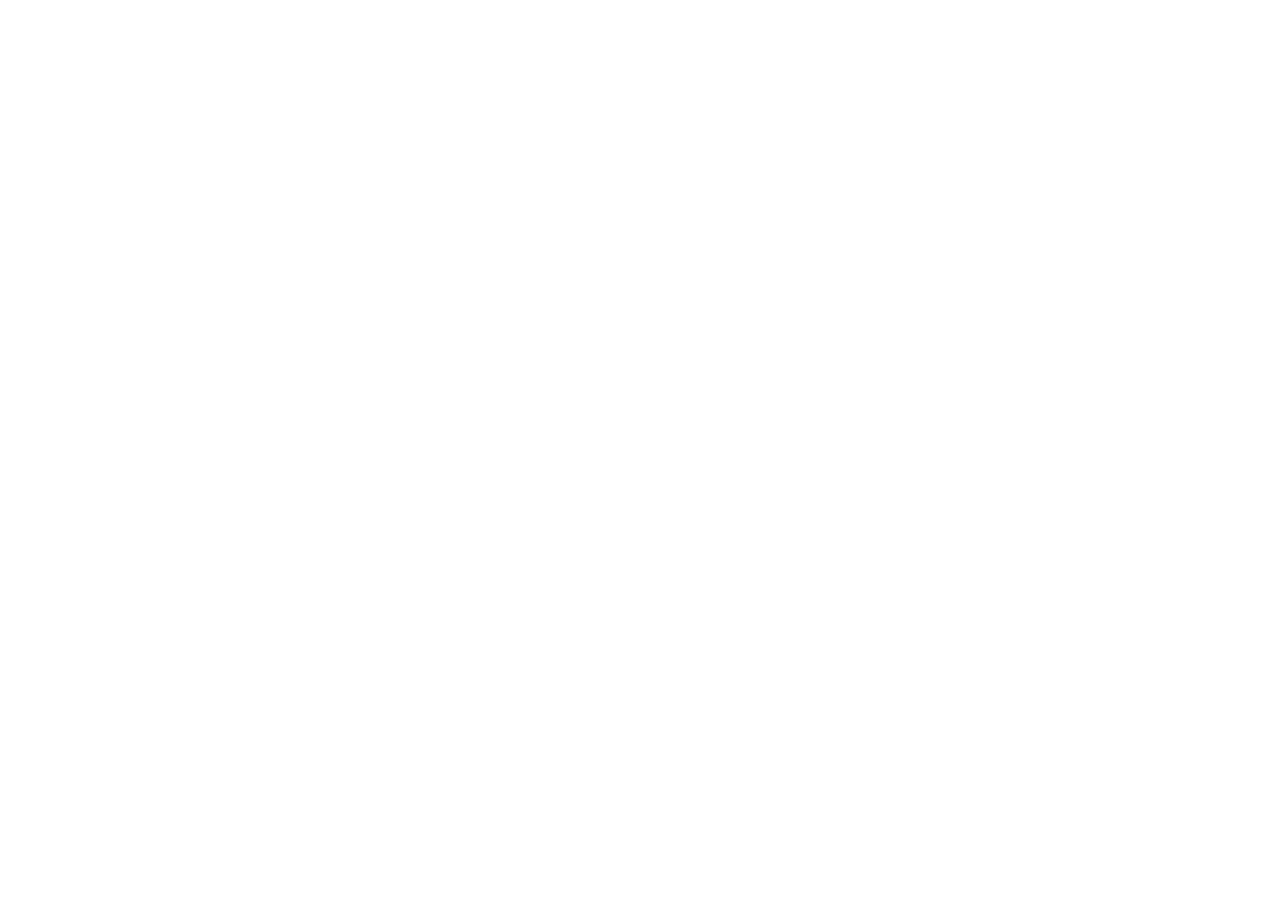
==== billing.html @ aa19b59e "link test" ====
<!DOCTYPE html>
<html lang="en">
<head>
    <meta charset="UTF-8">
    <meta name="viewport" content="width=device-width, initial-scale=1.0, maximum-scale=1.0, user-scalable=no">
    <meta name="HandheldFriendly" content="true">
    <link rel="stylesheet" href="billingApp/css/small.css">
    <link rel="icon" type="image/x-icon" href="billing/images/billingAppIcon.ico">
    <title>Billing App</title>
</head>
<body>
  
</body>

<footer>
    <script src="billingApp/js/main.js"></script>
</footer>

</html>
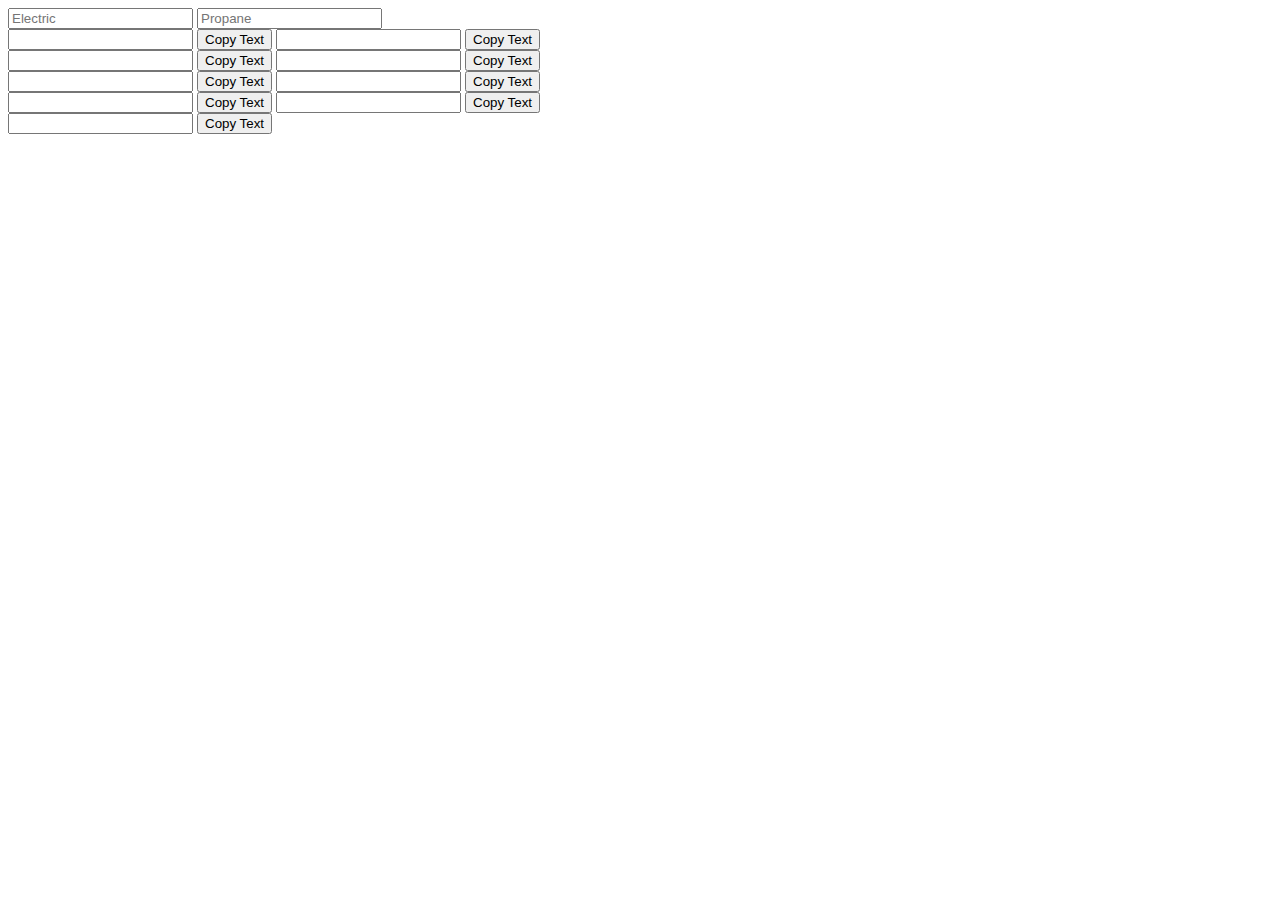
==== commit 6d067a34: "text changes" ====
--- a/billing.html
+++ b/billing.html
@@ -4,16 +4,54 @@
     <meta charset="UTF-8">
     <meta name="viewport" content="width=device-width, initial-scale=1.0, maximum-scale=1.0, user-scalable=no">
     <meta name="HandheldFriendly" content="true">
-    <link rel="stylesheet" href="billingApp/css/small.css">
-    <link rel="icon" type="image/x-icon" href="billing/images/billingAppIcon.ico">
+    <link rel="stylesheet" href="billingAppFiles/css/small.css">
+    <link rel="icon" type="image/x-icon" href="billingAppFiles/images/billingAppIcon.ico">
     <title>Billing App</title>
 </head>
 <body>
-  
+    <input type="text" value="" id="electric" placeholder="Electric" onkeyup='saveValue(this);' onfocus="this.value='', getCcpf(), saveValue(this);">
+    <input type="text" value="" id="propane" placeholder="Propane" onkeyup='saveValue(this);' onfocus="this.value='', getCcpf(), saveValue(this);">
+
+    <div></div>
+
+    <input type="text" value="" id="input0" readonly></input>
+    <button id="button0" onclick="copyText(0)">Copy Text</button>
+
+    <input type="text" value="" id="input1" onkeyup='saveValue(this);'>
+    <button id="button1" onclick="copyText(1)">Copy Text</button>
+
+    <div></div>
+
+    <input type="text" value="" id="input2" onkeyup='saveValue(this);'>
+    <button id="button2" onclick="copyText(2)">Copy Text</button>
+
+    <input type="text" value="" id="input3" onkeyup='saveValue(this);'>
+    <button id="button3" onclick="copyText(3)">Copy Text</button>
+
+    <div></div>
+
+    <input type="text" value="" id="input4" onkeyup='saveValue(this);'>
+    <button id="button4" onclick="copyText(4)">Copy Text</button>
+
+    <input type="text" value="" id="input5" onkeyup='saveValue(this);'>
+    <button id="button5" onclick="copyText(5)">Copy Text</button>
+
+    <div></div>
+
+    <input type="text" value="" id="input6" onkeyup='saveValue(this);'>
+    <button id="button6" onclick="copyText(6)">Copy Text</button>
+
+    <input type="text" value="" id="input7" onkeyup='saveValue(this);'>
+    <button id="button7" onclick="copyText(7)">Copy Text</button>
+
+    <div></div>
+
+    <input type="text" value="" id="input8" onkeyup='saveValue(this);'>
+    <button id="button8" onclick="copyText(8)">Copy Text</button>
 </body>
 
 <footer>
-    <script src="billingApp/js/main.js"></script>
+    <script src="billingAppFiles/js/main.js"></script>
 </footer>
 
 </html>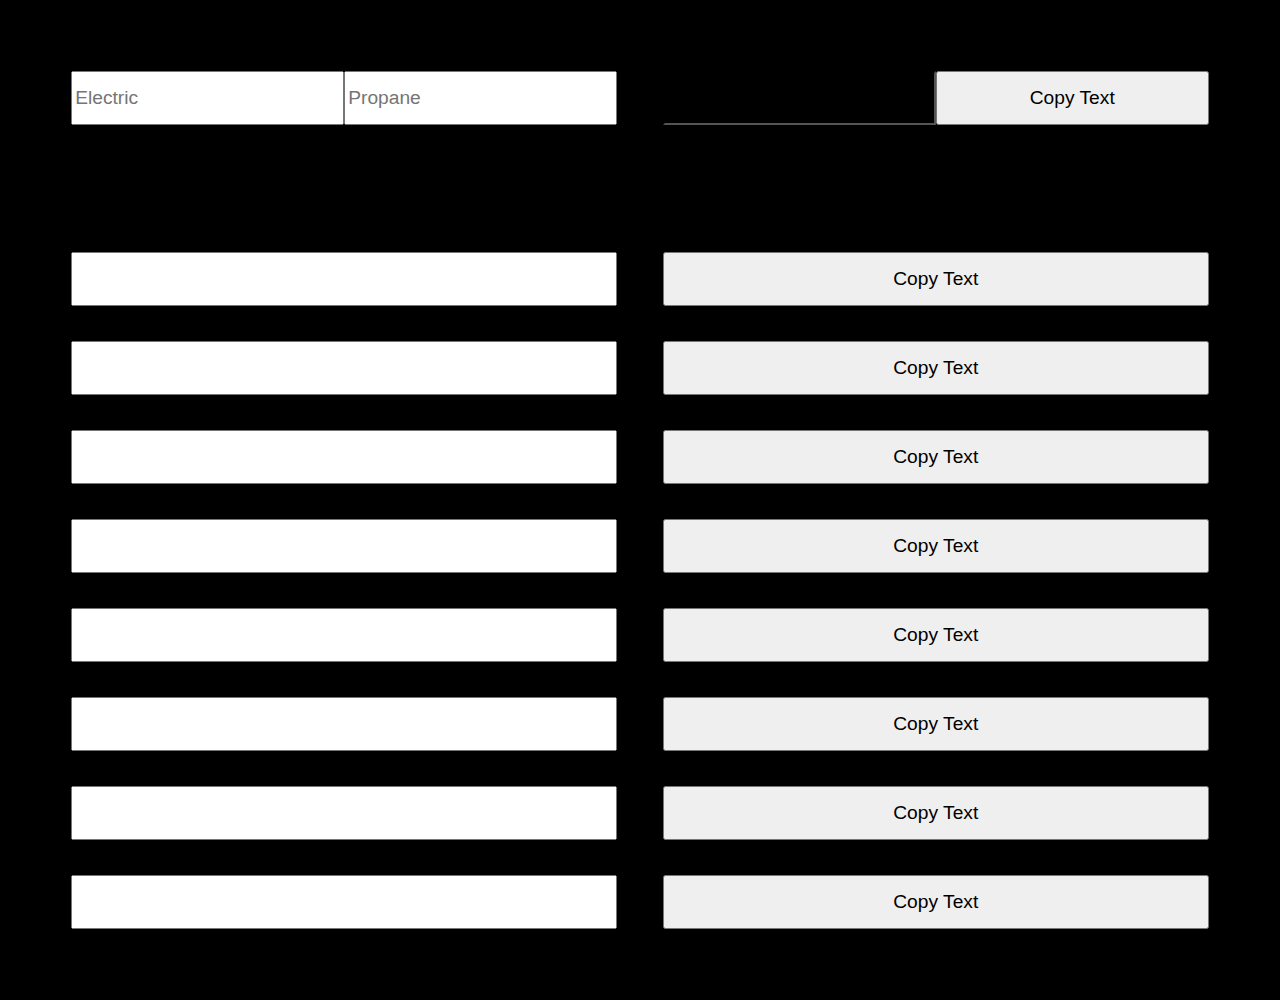
==== commit ffd711f5: "css changes" ====
--- a/billing.html
+++ b/billing.html
@@ -9,45 +9,52 @@
     <title>Billing App</title>
 </head>
 <body>
-    <input type="text" value="" id="electric" placeholder="Electric" onkeyup='saveValue(this);' onfocus="this.value='', getCcpf(), saveValue(this);">
-    <input type="text" value="" id="propane" placeholder="Propane" onkeyup='saveValue(this);' onfocus="this.value='', getCcpf(), saveValue(this);">
+    <div class="ccpf">
+        <input type="text" value="" id="electric" placeholder="Electric" onkeyup='saveValue(this);' onfocus="this.value='', getCcpf(), saveValue(this);">
+        <input type="text" value="" id="propane" placeholder="Propane" onkeyup='saveValue(this);' onfocus="this.value='', getCcpf(), saveValue(this);">
+    
+        <div></div>
+    
+        <input type="text" value="" id="input0" readonly></input>
+        <button id="button0" onclick="copyText(0)">Copy Text</button>
+    </div>
 
-    <div></div>
+    <div class="description">
 
-    <input type="text" value="" id="input0" readonly></input>
-    <button id="button0" onclick="copyText(0)">Copy Text</button>
+        <input type="text" value="" id="input1" onkeyup='saveValue(this);'>
+        <div></div>
+        <button id="button1" onclick="copyText(1)">Copy Text</button>
 
-    <input type="text" value="" id="input1" onkeyup='saveValue(this);'>
-    <button id="button1" onclick="copyText(1)">Copy Text</button>
+        <input type="text" value="" id="input2" onkeyup='saveValue(this);'>
+        <div></div>
+        <button id="button2" onclick="copyText(2)">Copy Text</button>
 
-    <div></div>
+        <input type="text" value="" id="input3" onkeyup='saveValue(this);'>
+        <div></div>
+        <button id="button3" onclick="copyText(3)">Copy Text</button>
 
-    <input type="text" value="" id="input2" onkeyup='saveValue(this);'>
-    <button id="button2" onclick="copyText(2)">Copy Text</button>
+        <input type="text" value="" id="input4" onkeyup='saveValue(this);'>
+        <div></div>
+        <button id="button4" onclick="copyText(4)">Copy Text</button>
 
-    <input type="text" value="" id="input3" onkeyup='saveValue(this);'>
-    <button id="button3" onclick="copyText(3)">Copy Text</button>
+        <input type="text" value="" id="input5" onkeyup='saveValue(this);'>
+        <div></div>
+        <button id="button5" onclick="copyText(5)">Copy Text</button>
 
-    <div></div>
+        <input type="text" value="" id="input6" onkeyup='saveValue(this);'>
+        <div></div>
+        <button id="button6" onclick="copyText(6)">Copy Text</button>
 
-    <input type="text" value="" id="input4" onkeyup='saveValue(this);'>
-    <button id="button4" onclick="copyText(4)">Copy Text</button>
+        <input type="text" value="" id="input7" onkeyup='saveValue(this);'>
+        <div></div>
+        <button id="button7" onclick="copyText(7)">Copy Text</button>
 
-    <input type="text" value="" id="input5" onkeyup='saveValue(this);'>
-    <button id="button5" onclick="copyText(5)">Copy Text</button>
+        <input type="text" value="" id="input8" onkeyup='saveValue(this);'>
+        <div></div>
+        <button id="button8" onclick="copyText(8)">Copy Text</button>
 
-    <div></div>
+    </div>
 
-    <input type="text" value="" id="input6" onkeyup='saveValue(this);'>
-    <button id="button6" onclick="copyText(6)">Copy Text</button>
-
-    <input type="text" value="" id="input7" onkeyup='saveValue(this);'>
-    <button id="button7" onclick="copyText(7)">Copy Text</button>
-
-    <div></div>
-
-    <input type="text" value="" id="input8" onkeyup='saveValue(this);'>
-    <button id="button8" onclick="copyText(8)">Copy Text</button>
 </body>
 
 <footer>
--- a/billingAppFiles/css/small.css
+++ b/billingAppFiles/css/small.css
@@ -0,0 +1,45 @@
+@import url('https://fonts.googleapis.com/css2?family=Roboto+Mono&display=swap');
+
+:root {
+    --background: #000000;
+    --textColor: #FFFFFF;
+    --font: 'Roboto Mono', monospace;
+    --imgSize: 5vh;
+}
+body {
+    background-color: var(--background);
+    display: grid;
+    grid-template-columns: 100%;
+}
+
+.ccpf {
+    display: grid;
+    grid-template-columns: 24% 24% 4% 24% 24%;
+    grid-template-rows: 6vh;
+    gap: 35px 0px;
+    align-self: center;
+    margin: 5%;
+}
+
+.description {
+    display: grid;
+    grid-template-columns: 48% 4% 48%;
+    grid-template-rows: repeat(8, 6vh);
+    gap: 35px 0px;
+    align-self: center;
+    margin: 5%;
+}
+
+input, button {
+    font-size: 120%;
+}
+
+
+
+#input0 {
+    background-color: #000000;
+    border-color: #000000;
+    color: #FFFFFF;
+    font-size: 150%;
+    text-align: center;
+}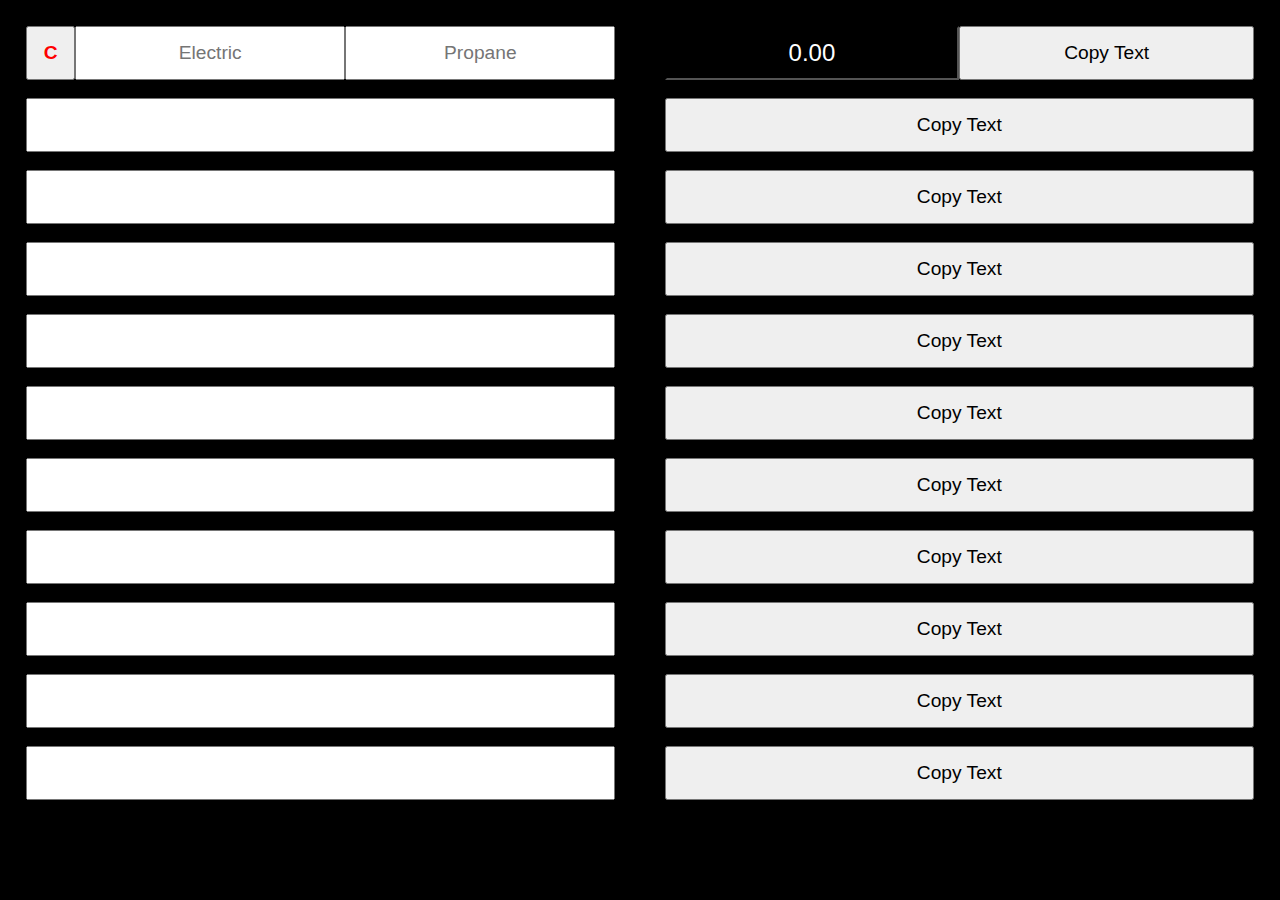
==== commit 45ac1c06: "ClearEP button" ====
--- a/billing.html
+++ b/billing.html
@@ -10,8 +10,9 @@
 </head>
 <body>
     <div class="ccpf">
-        <input type="text" value="" id="electric" placeholder="Electric" onkeyup='saveValue(this);' onfocus="this.value='', getCcpf(), saveValue(this);">
-        <input type="text" value="" id="propane" placeholder="Propane" onkeyup='saveValue(this);' onfocus="this.value='', getCcpf(), saveValue(this);">
+        <button id="clearEP" onclick="clearEP()">C</button>
+        <input type="text" value="" id="electric" placeholder="Electric" onkeyup='saveValue(this);'>
+        <input type="text" value="" id="propane" placeholder="Propane" onkeyup='saveValue(this);'>
     
         <div></div>
     
@@ -53,6 +54,14 @@
         <div></div>
         <button id="button8" onclick="copyText(8)">Copy Text</button>
 
+        <input type="text" value="" id="input9" onkeyup='saveValue(this);'>
+        <div></div>
+        <button id="button9" onclick="copyText(9)">Copy Text</button>
+
+        <input type="text" value="" id="input10" onkeyup='saveValue(this);'>
+        <div></div>
+        <button id="button10" onclick="copyText(10)">Copy Text</button>
+
     </div>
 
 </body>
--- a/billingAppFiles/css/small.css
+++ b/billingAppFiles/css/small.css
@@ -14,32 +14,35 @@
 
 .ccpf {
     display: grid;
-    grid-template-columns: 24% 24% 4% 24% 24%;
+    grid-template-columns: 4% 22% 22% 4% 24% 24%;
     grid-template-rows: 6vh;
-    gap: 35px 0px;
     align-self: center;
-    margin: 5%;
+    margin: 2vh 2vh 0px 2vh;
 }
 
 .description {
     display: grid;
     grid-template-columns: 48% 4% 48%;
-    grid-template-rows: repeat(8, 6vh);
-    gap: 35px 0px;
+    grid-template-rows: repeat(10, 6vh);
+    gap: 2vh 0px;
     align-self: center;
-    margin: 5%;
+    margin: 2vh;
 }
 
 input, button {
-    font-size: 120%;
+    font-size: 120%;    
+    text-align: center;
 }
 
-
+#clearEP {
+    color: red;
+    cursor: pointer;
+    font-weight: bold;
+}
 
 #input0 {
     background-color: #000000;
     border-color: #000000;
     color: #FFFFFF;
     font-size: 150%;
-    text-align: center;
 }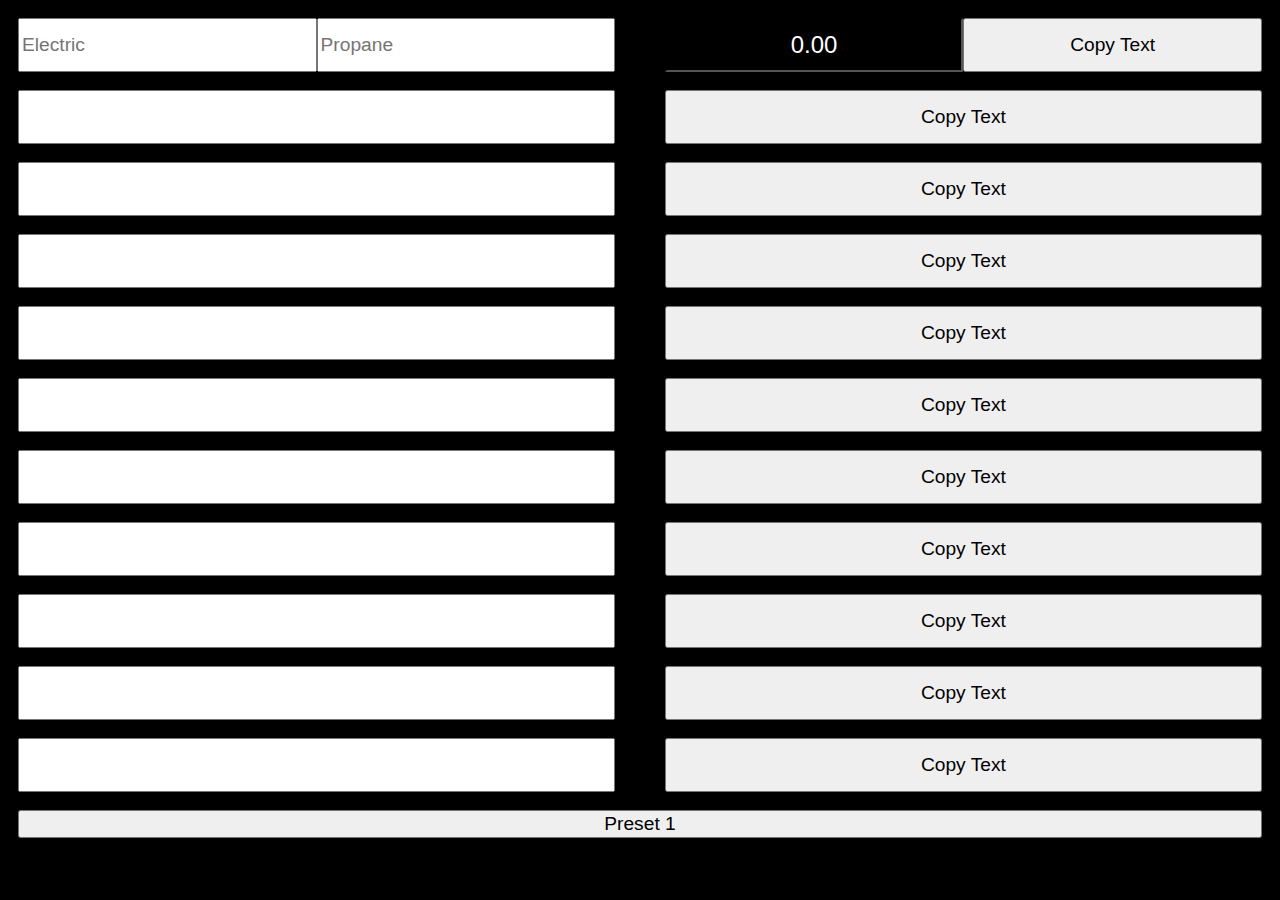
==== commit 0f053d14: "preset 1" ====
--- a/billing.html
+++ b/billing.html
@@ -10,9 +10,9 @@
 </head>
 <body>
     <div class="ccpf">
-        <button id="clearEP" onclick="clearEP()">C</button>
-        <input type="text" value="" id="electric" placeholder="Electric" onkeyup='saveValue(this);'>
-        <input type="text" value="" id="propane" placeholder="Propane" onkeyup='saveValue(this);'>
+        
+        <input type="text" value="" id="electric" placeholder="Electric" onkeyup='saveValue(this);' onfocus="this.value='', getCcpf(), saveValue(this);">
+        <input type="text" value="" id="propane" placeholder="Propane" onkeyup='saveValue(this);' onfocus="this.value='', getCcpf(), saveValue(this);">
     
         <div></div>
     
@@ -64,6 +64,8 @@
 
     </div>
 
+    <button id="preset1" onclick="preset(1)">Preset 1</button>
+
 </body>
 
 <footer>
--- a/billingAppFiles/css/small.css
+++ b/billingAppFiles/css/small.css
@@ -10,14 +10,14 @@
     background-color: var(--background);
     display: grid;
     grid-template-columns: 100%;
+    margin: 2vh;
 }
 
 .ccpf {
     display: grid;
-    grid-template-columns: 4% 22% 22% 4% 24% 24%;
+    grid-template-columns: 24% 24% 4% 24% 24%;
     grid-template-rows: 6vh;
     align-self: center;
-    margin: 2vh 2vh 0px 2vh;
 }
 
 .description {
@@ -26,23 +26,23 @@
     grid-template-rows: repeat(10, 6vh);
     gap: 2vh 0px;
     align-self: center;
-    margin: 2vh;
+    margin: 2vh 0px;
 }
 
 input, button {
-    font-size: 120%;    
-    text-align: center;
+    font-size: 120%;
 }
 
-#clearEP {
-    color: red;
-    cursor: pointer;
-    font-weight: bold;
-}
+
 
 #input0 {
     background-color: #000000;
     border-color: #000000;
     color: #FFFFFF;
     font-size: 150%;
+    text-align: center;
+}
+
+#preset1 {
+    cursor: pointer;
 }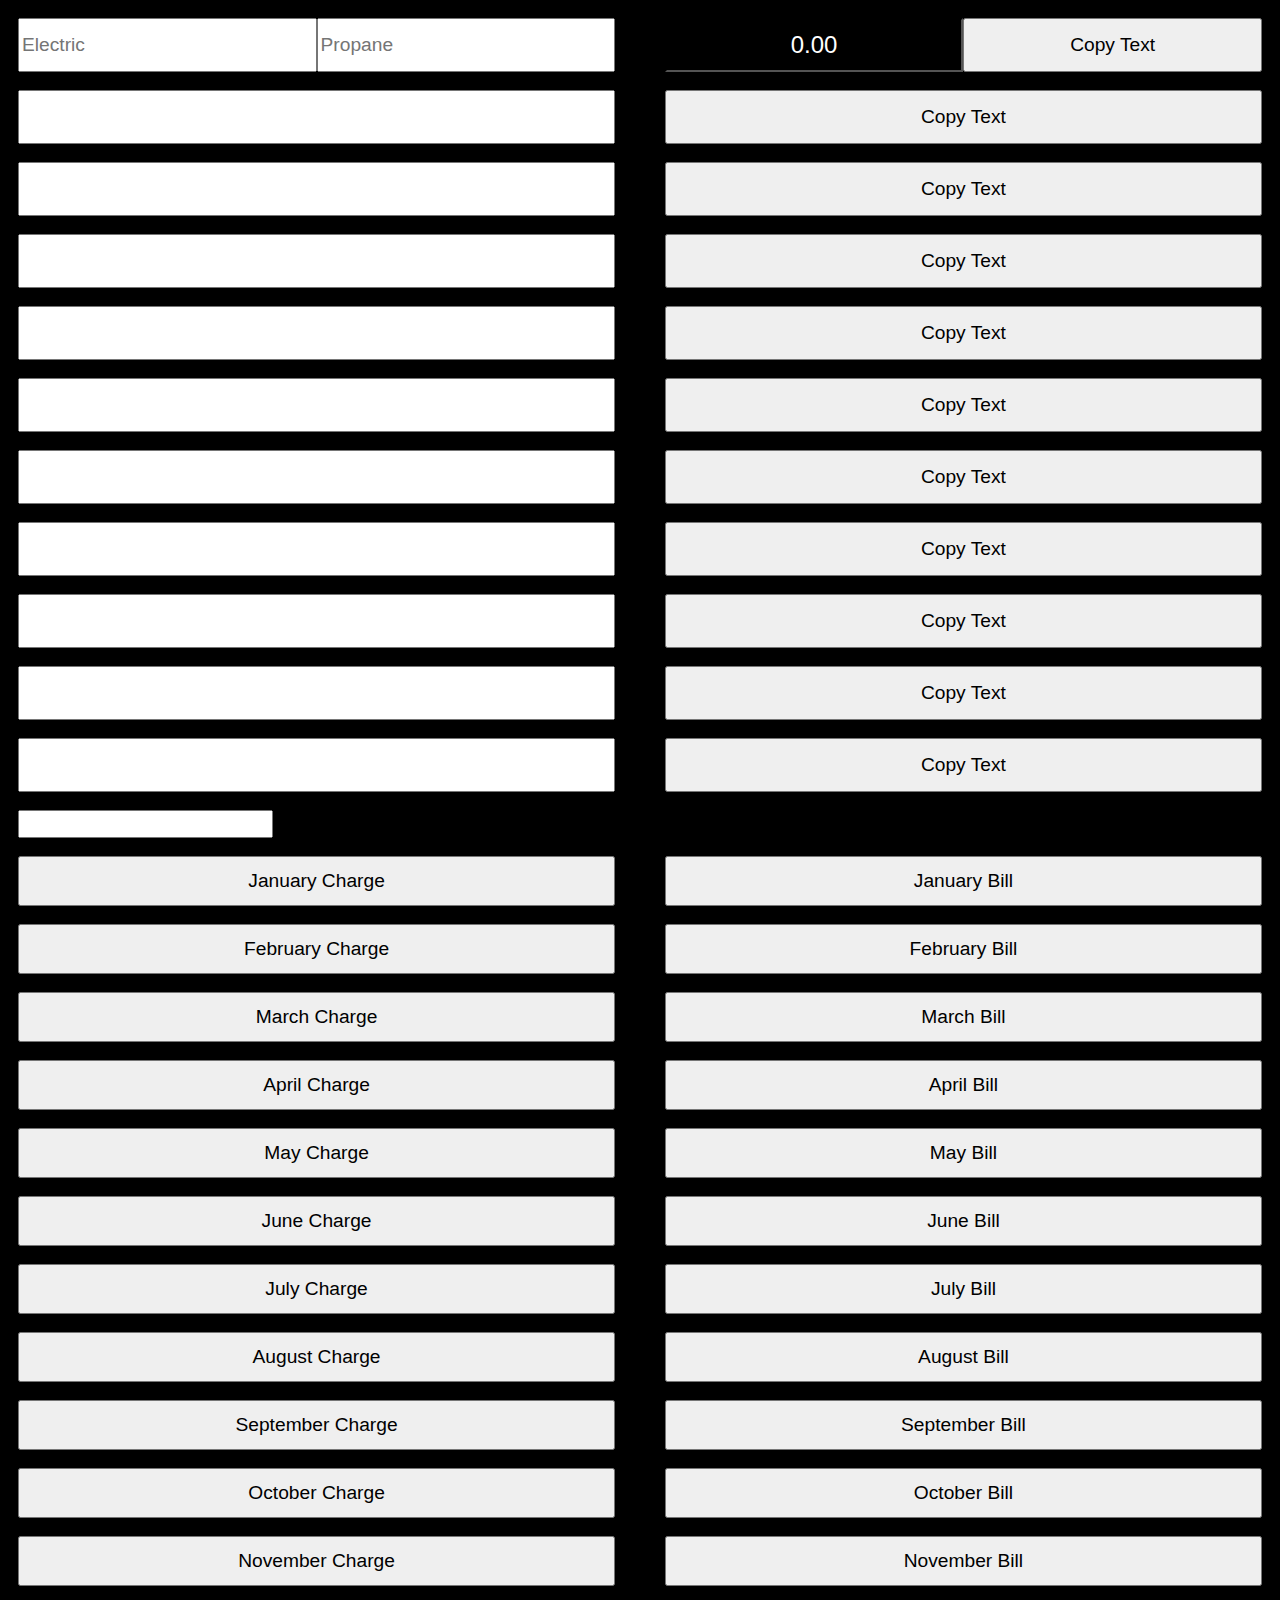
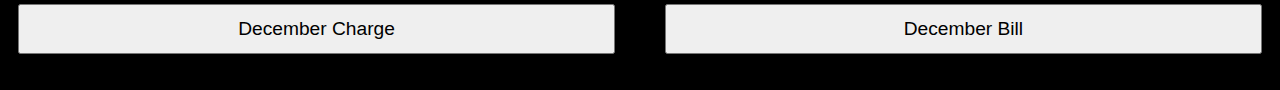
==== commit aae96a0b: "Added billing" ====
--- a/billing.html
+++ b/billing.html
@@ -5,14 +5,17 @@
     <meta name="viewport" content="width=device-width, initial-scale=1.0, maximum-scale=1.0, user-scalable=no">
     <meta name="HandheldFriendly" content="true">
     <link rel="stylesheet" href="billingAppFiles/css/small.css">
-    <link rel="icon" type="image/x-icon" href="billingAppFiles/images/billingAppIcon.ico">
+    <link rel="apple-touch-icon" sizes="180x180" href="billingAppFiles/images/apple-touch-icon.png">
+    <link rel="icon" type="image/png" sizes="32x32" href="billingAppFiles/images/favicon-32x32.png">
+    <link rel="icon" type="image/png" sizes="16x16" href="billingAppFiles/images/favicon-16x16.png">
+    <link rel="manifest" href="billingAppFiles/images/site.webmanifest">
     <title>Billing App</title>
 </head>
-<body>
-    <div class="ccpf">
+<body >
+    <div class="ccpf" oncontextmenu="return false;">
         
-        <input type="text" value="" id="electric" placeholder="Electric" onkeyup='saveValue(this);' onfocus="this.value='', getCcpf(), saveValue(this);">
-        <input type="text" value="" id="propane" placeholder="Propane" onkeyup='saveValue(this);' onfocus="this.value='', getCcpf(), saveValue(this);">
+        <input type="text" value="" id="electric" placeholder="Electric" onkeyup='saveValue(this);' oncontextmenu="this.value='', getCcpf(), saveValue(this);">
+        <input type="text" value="" id="propane" placeholder="Propane" onkeyup='saveValue(this);' oncontextmenu="this.value='', getCcpf(), saveValue(this);">
     
         <div></div>
     
@@ -64,7 +67,63 @@
 
     </div>
 
-    <button id="preset1" onclick="preset(1)">Preset 1</button>
+    <!-- <div class="presetOptions">
+        <input type="text" value="" id="month" onkeyup="saveValue(this);">
+        <div></div>
+        <h1>Month</h1>
+        <div></div>
+        <input type="text" value="" id="billCharge" onkeyup="saveValue(this);">
+        <div></div>
+        <h1>Bill or Charge</h1>
+        <div></div>
+        <button id="presetOptionsApply" onclick="presetOptions()">Apply</button>
+
+    </div> -->
+
+    <div class="year">
+        <input id="year" type="text" onkeyup="saveValue(this);">
+    </div>
+
+    <div class="presets">
+        <!-- charge(month, rent) -->
+        <!-- bill(month, electric, rent, cal) -->
+        <button id="preset" onclick="charge('January', 12)">January Charge</button>
+        <div></div>
+        <button id="preset" onclick="bill('January', 12, 1, 31)">January Bill</button>
+        <button id="preset" onclick="charge('February', 1)">February Charge</button>
+        <div></div>
+        <button id="preset" onclick="bill('February', 1, 2, 28)">February Bill</button>
+        <button id="preset" onclick="charge('March', 2)">March Charge</button>
+        <div></div>
+        <button id="preset" onclick="bill('March', 2, 3, 31)">March Bill</button>
+        <button id="preset" onclick="charge('April', 3)">April Charge</button>
+        <div></div>
+        <button id="preset" onclick="bill('April', 3, 4, 30)">April Bill</button>
+        <button id="preset" onclick="charge('May', 4)">May Charge</button>
+        <div></div>
+        <button id="preset" onclick="bill('May', 4, 5, 31)">May Bill</button>
+        <button id="preset" onclick="charge('June', 5)">June Charge</button>
+        <div></div>
+        <button id="preset" onclick="bill('June', 5, 6, 30)">June Bill</button>
+        <button id="preset" onclick="charge('July', 6)">July Charge</button>
+        <div></div>
+        <button id="preset" onclick="bill('July', 6, 7, 31)">July Bill</button>
+        <button id="preset" onclick="charge('August', 7)">August Charge</button>
+        <div></div>
+        <button id="preset" onclick="bill('August', 7, 8, 31)">August Bill</button>
+        <button id="preset" onclick="charge('September', 8)">September Charge</button>
+        <div></div>
+        <button id="preset" onclick="bill('September', 8, 9, 30)">September Bill</button>
+        <button id="preset" onclick="charge('October', 9)">October Charge</button>
+        <div></div>
+        <button id="preset" onclick="bill('October', 9, 10, 31)">October Bill</button>
+        <button id="preset" onclick="charge('November', 10)">November Charge</button>
+        <div></div>
+        <button id="preset" onclick="bill('November', 10, 11, 30)">November Bill</button>
+        <button id="preset" onclick="charge('December', 11)">December Charge</button>
+        <div></div>
+        <button id="preset" onclick="bill('December', 11, 12, 31)">December Bill</button>
+    </div>
 
 </body>
 
--- a/billingAppFiles/css/small.css
+++ b/billingAppFiles/css/small.css
@@ -29,11 +29,15 @@
     margin: 2vh 0px;
 }
 
-input, button {
+input {
     font-size: 120%;
+    cursor: text;
 }
 
-
+button {
+    font-size: 120%;
+    cursor: pointer;
+}
 
 #input0 {
     background-color: #000000;
@@ -41,8 +45,17 @@
     color: #FFFFFF;
     font-size: 150%;
     text-align: center;
+    cursor: pointer;
 }
 
-#preset1 {
-    cursor: pointer;
-}+.presets {
+    display: grid;
+    grid-template-columns: 48% 4% 48%;
+    gap: 2vh 0px;
+    align-self: center;
+    margin: 2vh 0px;
+}
+
+#preset {
+    height: 50px;
+}
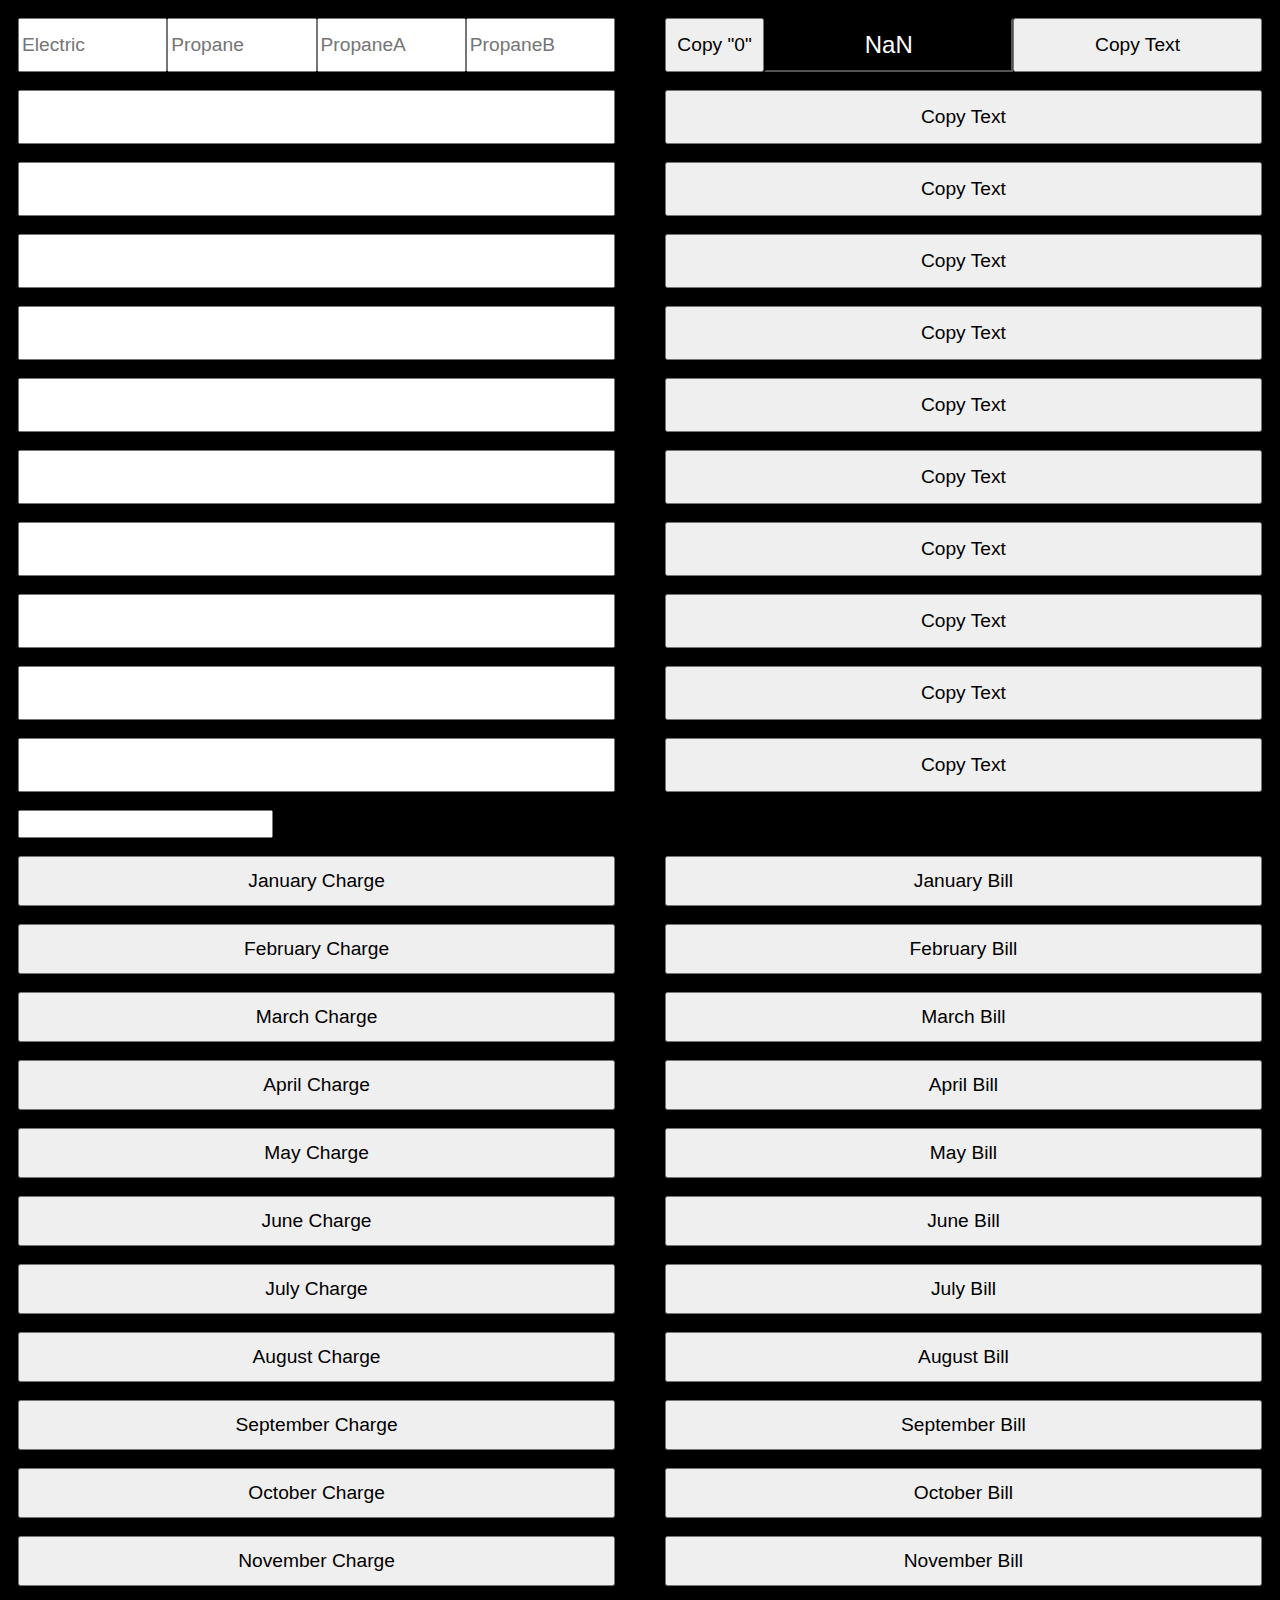
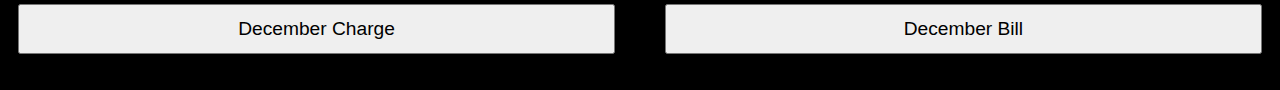
==== commit 9837f7ac: "additional propane input boxes" ====
--- a/billing.html
+++ b/billing.html
@@ -16,9 +16,12 @@
         
         <input type="text" value="" id="electric" placeholder="Electric" onkeyup='saveValue(this);' oncontextmenu="this.value='', getCcpf(), saveValue(this);">
         <input type="text" value="" id="propane" placeholder="Propane" onkeyup='saveValue(this);' oncontextmenu="this.value='', getCcpf(), saveValue(this);">
+        <input type="text" value="" id="propaneA" placeholder="PropaneA" onkeyup='saveValue(this);' oncontextmenu="this.value='', getCcpf(), saveValue(this);">
+        <input type="text" value="" id="propaneB" placeholder="PropaneB" onkeyup='saveValue(this);' oncontextmenu="this.value='', getCcpf(), saveValue(this);">
     
         <div></div>
     
+        <button id="button0" onclick="navigator.clipboard.writeText(0)">Copy "0"</button>
         <input type="text" value="" id="input0" readonly></input>
         <button id="button0" onclick="copyText(0)">Copy Text</button>
     </div>
--- a/billingAppFiles/css/small.css
+++ b/billingAppFiles/css/small.css
@@ -15,7 +15,7 @@
 
 .ccpf {
     display: grid;
-    grid-template-columns: 24% 24% 4% 24% 24%;
+    grid-template-columns: 12% 12% 12% 12% 4% 8% 20% 20%;
     grid-template-rows: 6vh;
     align-self: center;
 }
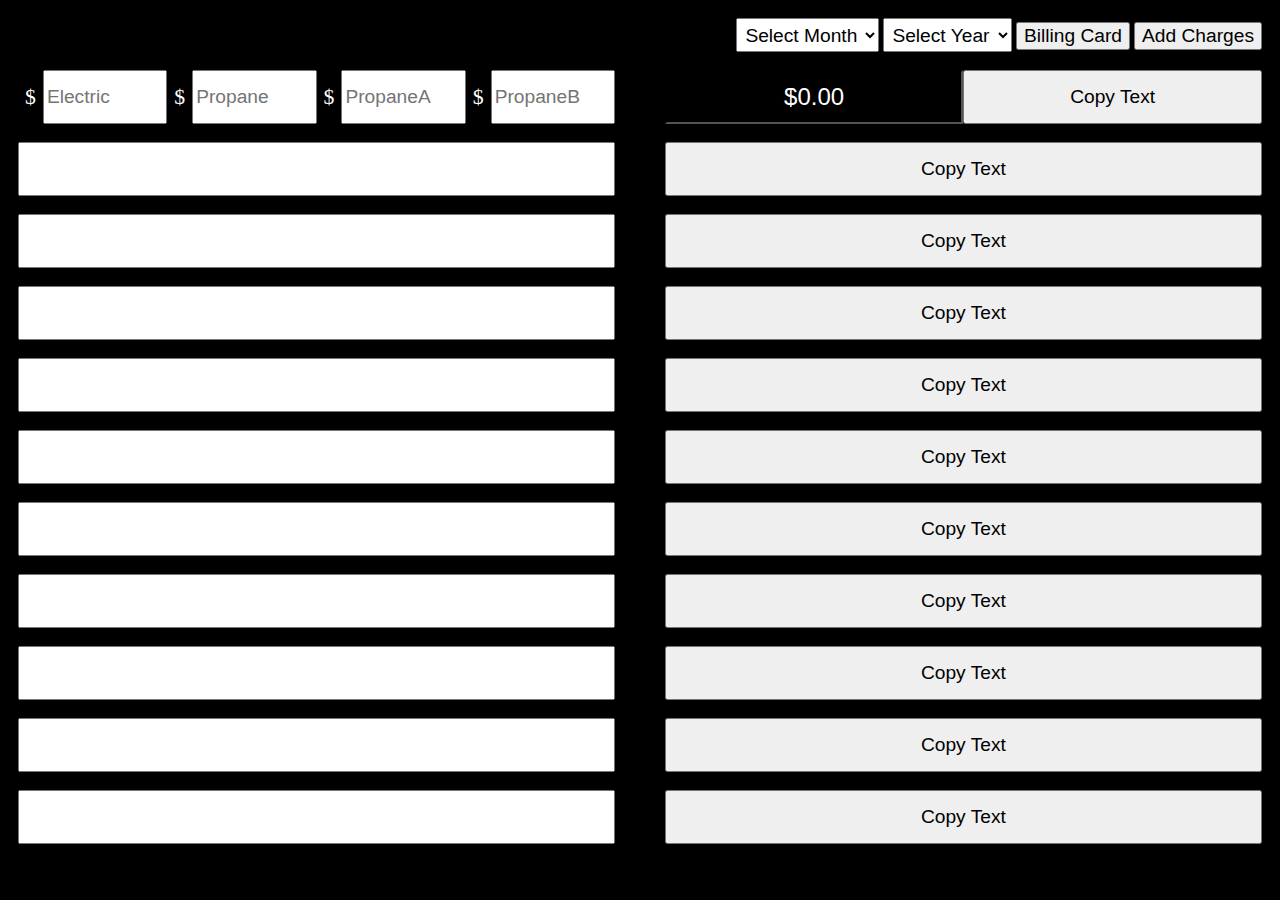
==== commit 0a331bf6: "changes" ====
--- a/billing.html
+++ b/billing.html
@@ -12,16 +12,45 @@
     <title>Billing App</title>
 </head>
 <body >
+    <div class="selectors">
+        <select id="monthSelect" onchange="updateYear(),updateMonth(),getMonthNumber(),chargeOrBill(),saveValue(this)">
+            <option value="">Select Month</option>
+            <option value="January">January</option>
+            <option value="February">February</option>
+            <option value="March">March</option>
+            <option value="April">April</option>
+            <option value="May">May</option>
+            <option value="June">June</option>
+            <option value="July">July</option>
+            <option value="August">August</option>
+            <option value="September">September</option>
+            <option value="October">October</option>
+            <option value="November">November</option>
+            <option value="December">December</option>
+        </select>
+    
+        <select id="yearSelect" onchange="updateYear(), updateMonth(), getMonthNumber(), chargeOrBill(), saveValue(this)">
+            <option value="">Select Year</option>
+        </select>
+
+        <button id="billingCardButton" onclick="toggleButtonStyle('billingCard'),bill(),getMonthNumber();">Billing Card</button>
+        <button id="addChargesButton" onclick="toggleButtonStyle('addCharges'),charge(),getMonthNumber();">Add Charges</button>
+
+    </div>
+
     <div class="ccpf" oncontextmenu="return false;">
         
-        <input type="text" value="" id="electric" placeholder="Electric" onkeyup='saveValue(this);' oncontextmenu="this.value='', getCcpf(), saveValue(this);">
-        <input type="text" value="" id="propane" placeholder="Propane" onkeyup='saveValue(this);' oncontextmenu="this.value='', getCcpf(), saveValue(this);">
-        <input type="text" value="" id="propaneA" placeholder="PropaneA" onkeyup='saveValue(this);' oncontextmenu="this.value='', getCcpf(), saveValue(this);">
-        <input type="text" value="" id="propaneB" placeholder="PropaneB" onkeyup='saveValue(this);' oncontextmenu="this.value='', getCcpf(), saveValue(this);">
+        <div class="preccpf">$</div>
+        <input type="text" value="" id="electric" placeholder="Electric" onclick="getCcpf(), saveValue(this);" onkeyup='saveValue(this);' oncontextmenu="this.value='', getCcpf(), saveValue(this);">
+        <div class="preccpf">$</div>
+        <input type="text" value="" id="propane" placeholder="Propane" onclick="getCcpf(), saveValue(this);" onkeyup='saveValue(this);' oncontextmenu="this.value='', getCcpf(), saveValue(this);">
+        <div class="preccpf">$</div>
+        <input type="text" value="" id="propaneA" placeholder="PropaneA" onclick="getCcpf(), saveValue(this);" onkeyup='saveValue(this);' oncontextmenu="this.value='', getCcpf(), saveValue(this);">
+        <div class="preccpf">$</div>
+        <input type="text" value="" id="propaneB" placeholder="PropaneB" onclick="getCcpf(), saveValue(this);" onkeyup='saveValue(this);' oncontextmenu="this.value='', getCcpf(), saveValue(this);">
     
         <div></div>
     
-        <button id="button0" onclick="navigator.clipboard.writeText(0)">Copy "0"</button>
         <input type="text" value="" id="input0" readonly></input>
         <button id="button0" onclick="copyText(0)">Copy Text</button>
     </div>
@@ -70,64 +99,6 @@
 
     </div>
 
-    <!-- <div class="presetOptions">
-        <input type="text" value="" id="month" onkeyup="saveValue(this);">
-        <div></div>
-        <h1>Month</h1>
-        <div></div>
-        <input type="text" value="" id="billCharge" onkeyup="saveValue(this);">
-        <div></div>
-        <h1>Bill or Charge</h1>
-        <div></div>
-        <button id="presetOptionsApply" onclick="presetOptions()">Apply</button>
-
-    </div> -->
-
-    <div class="year">
-        <input id="year" type="text" onkeyup="saveValue(this);">
-    </div>
-
-    <div class="presets">
-        <!-- charge(month, rent) -->
-        <!-- bill(month, electric, rent, cal) -->
-        <button id="preset" onclick="charge('January', 12)">January Charge</button>
-        <div></div>
-        <button id="preset" onclick="bill('January', 12, 1, 31)">January Bill</button>
-        <button id="preset" onclick="charge('February', 1)">February Charge</button>
-        <div></div>
-        <button id="preset" onclick="bill('February', 1, 2, 28)">February Bill</button>
-        <button id="preset" onclick="charge('March', 2)">March Charge</button>
-        <div></div>
-        <button id="preset" onclick="bill('March', 2, 3, 31)">March Bill</button>
-        <button id="preset" onclick="charge('April', 3)">April Charge</button>
-        <div></div>
-        <button id="preset" onclick="bill('April', 3, 4, 30)">April Bill</button>
-        <button id="preset" onclick="charge('May', 4)">May Charge</button>
-        <div></div>
-        <button id="preset" onclick="bill('May', 4, 5, 31)">May Bill</button>
-        <button id="preset" onclick="charge('June', 5)">June Charge</button>
-        <div></div>
-        <button id="preset" onclick="bill('June', 5, 6, 30)">June Bill</button>
-        <button id="preset" onclick="charge('July', 6)">July Charge</button>
-        <div></div>
-        <button id="preset" onclick="bill('July', 6, 7, 31)">July Bill</button>
-        <button id="preset" onclick="charge('August', 7)">August Charge</button>
-        <div></div>
-        <button id="preset" onclick="bill('August', 7, 8, 31)">August Bill</button>
-        <button id="preset" onclick="charge('September', 8)">September Charge</button>
-        <div></div>
-        <button id="preset" onclick="bill('September', 8, 9, 30)">September Bill</button>
-        <button id="preset" onclick="charge('October', 9)">October Charge</button>
-        <div></div>
-        <button id="preset" onclick="bill('October', 9, 10, 31)">October Bill</button>
-        <button id="preset" onclick="charge('November', 10)">November Charge</button>
-        <div></div>
-        <button id="preset" onclick="bill('November', 10, 11, 30)">November Bill</button>
-        <button id="preset" onclick="charge('December', 11)">December Charge</button>
-        <div></div>
-        <button id="preset" onclick="bill('December', 11, 12, 31)">December Bill</button>
-    </div>
-
 </body>
 
 <footer>
--- a/billingAppFiles/css/small.css
+++ b/billingAppFiles/css/small.css
@@ -13,11 +13,24 @@
     margin: 2vh;
 }
 
+.active {
+    background-color: green;
+    color: white;
+}
+
 .ccpf {
     display: grid;
-    grid-template-columns: 12% 12% 12% 12% 4% 8% 20% 20%;
+    grid-template-columns: 2% 10% 2% 10% 2% 10% 2% 10% 4% 24% 24%;
     grid-template-rows: 6vh;
     align-self: center;
+}
+
+.preccpf {
+    color: white;
+    background-color: black;
+    font-size: 1.7vw;
+    align-self: center;
+    justify-self: center;
 }
 
 .description {
@@ -56,6 +69,21 @@
     margin: 2vh 0px;
 }
 
+.year {
+    margin: 2vh 0px;
+}
+
+.selectors {
+    margin-bottom: 2vh;
+    justify-self: right;
+}
+
+select {
+    font-size: 120%;
+    padding: 0.5vh;
+    cursor: pointer;
+}
+
 #preset {
     height: 50px;
 }
